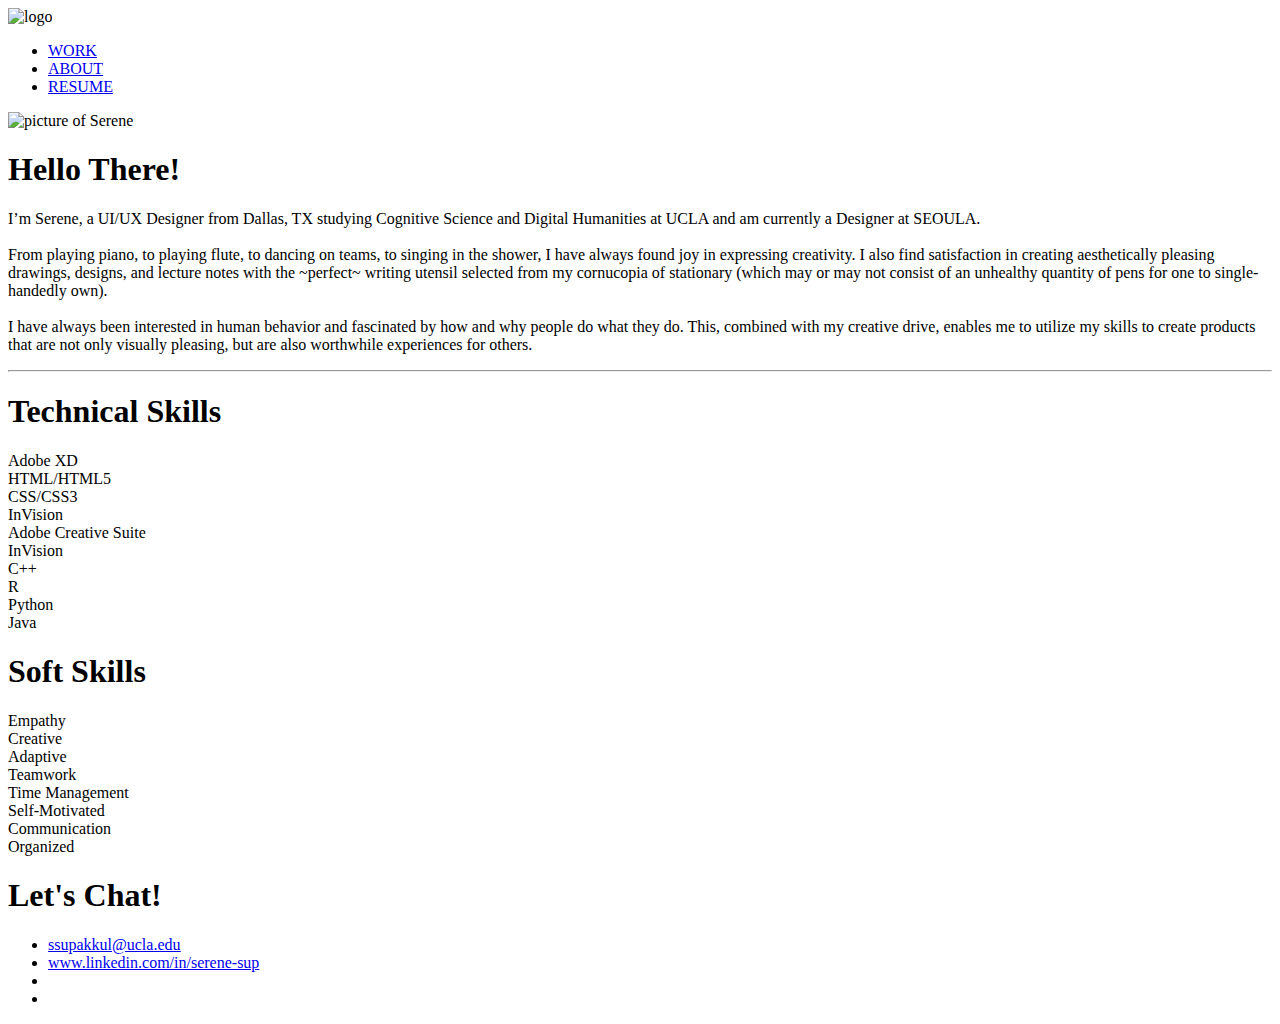
==== about.html @ 07c2773f "about script change" ====
<!DOCTYPE html>
<html>

<head>
    <title>Serene Designs</title>
    <link rel= "stylesheet" type= "text/css" href= "about.css">
    <link rel="stylesheet" href="https://use.fontawesome.com/releases/v5.7.0/css/all.css" integrity="sha384-lZN37f5QGtY3VHgisS14W3ExzMWZxybE1SJSEsQp9S+oqd12jhcu+A56Ebc1zFSJ" crossorigin="anonymous">

</head>
    
<body>
    
    <header>
        
        <div class="row">
            <img src="images/logo.png" class="logo" alt="logo">
        <ul class= "main-nav">
            <li > <a href="index.html">WORK</a></li>
            <li class="this-page"> <a href="#">ABOUT</a></li>
            <li class="left-nav"> <a href="#">RESUME</a></li>
        
        </ul>
        </div>
    
    
    </header>
    
    <img src= images/profpic.jpg alt= "picture of Serene" class= "avi">
    <h1>
       Hello There!
      
    
    
    </h1>
    <p> I’m Serene,  a UI/UX Designer from Dallas, TX  studying Cognitive Science and Digital Humanities at UCLA and am currently a Designer at SEOULA.
    <br> <br>
    From playing piano, to playing flute, to dancing on teams, to singing in the shower, I have always found joy in expressing <span class= "in-text">creativity</span>. I also find satisfaction in creating aesthetically pleasing drawings, designs, and lecture notes with the ~perfect~ writing utensil selected from my cornucopia of stationary (which may or may not consist of an unhealthy quantity of pens for one to single-handedly own). 
    <br> <br>
    I have always been interested in <span class= "in-text">human behavior</span> and fascinated by how and why people do what they do. This, combined with my <span class= "in-text">creative drive</span>, enables me to utilize my skills to create products that are not only <span class= "in-text">visually pleasing</span>, but are also <span class= "in-text">worthwhile experiences</span> for others.
        
    </p>
    
    <hr>
    <div class="row">
    <h1 class= "tech-skills">Technical Skills</h1>
    <p class="tech-list">
        Adobe XD <br>HTML/HTML5 <br>CSS/CSS3 <br>InVision<br>Adobe Creative Suite <br>InVision<br>C++<br>R<br>Python<br>Java

    </p>
    
    <h1 class="soft-skills">Soft Skills</h1>
        <p class="soft-list">
        Empathy<br> Creative<br> Adaptive<br> Teamwork<br> Time Management<br> Self-Motivated<br> Communication<br> Organized

        </p>
        
        
        <div class="lets-chat">
            <h1 class="chat">Let's Chat!</h1>
        <ul class="contact-links">
        <li> <a href="mailto:ssupakkul@ucla.edu" ><i class="fas fa-envelope"></i><u>ssupakkul@ucla.edu</u></a> </li>
        <li> <a href="www.linkedin.com/in/serene-sup"><i class="fab fa-linkedin"></i>www.linkedin.com/in/serene-sup</a></li>
        <li> <a href="#"> </a></li>
        <li> <a href="#"></a></li>
   
            </ul>
            </div>
    
    </div>
    
</body>
    
    
    
    
</html>

<script>
    if screen.width(>1920){document.write("<style> body{zoom:75%;}</style>")}
</script>
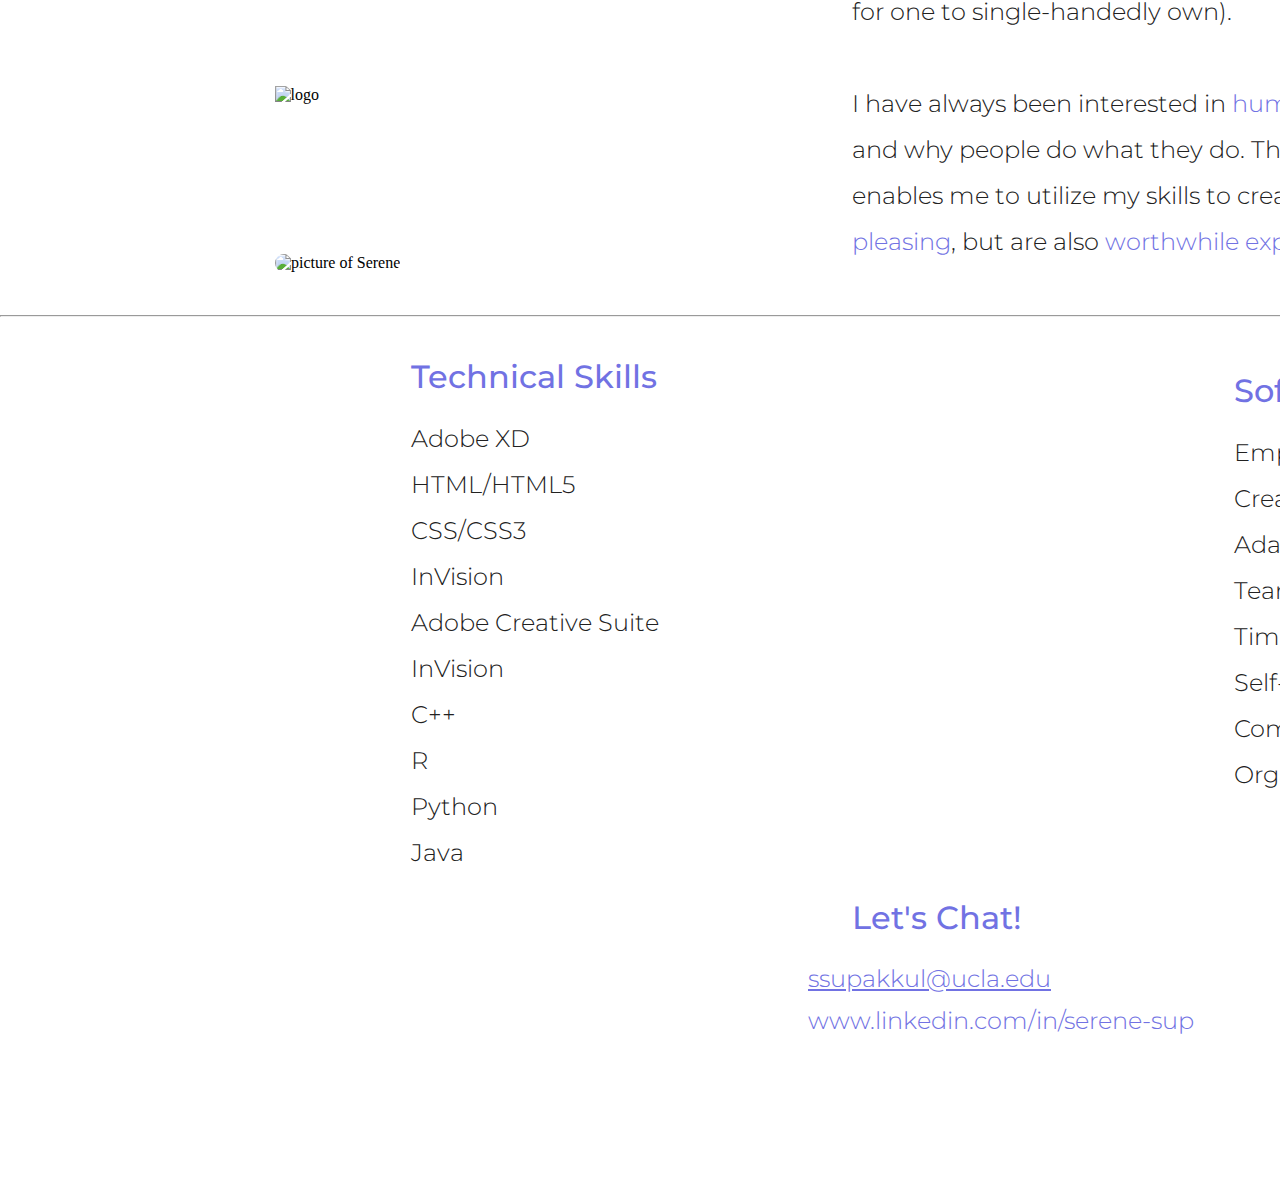
==== commit 36f73c6c: "s-h2" ====
--- a/about.html
+++ b/about.html
@@ -1,10 +1,14 @@
 <!DOCTYPE html>
+<script>
+    if screen.width(>1920){document.write("<style> body{zoom:75%;}</style>")}
+</script>
 <html>
 
 <head>
     <title>Serene Designs</title>
     <link rel= "stylesheet" type= "text/css" href= "about.css">
     <link rel="stylesheet" href="https://use.fontawesome.com/releases/v5.7.0/css/all.css" integrity="sha384-lZN37f5QGtY3VHgisS14W3ExzMWZxybE1SJSEsQp9S+oqd12jhcu+A56Ebc1zFSJ" crossorigin="anonymous">
+    <link href="https://fonts.googleapis.com/css?family=Montserrat:100,300,500,600,700,800&display=swap" rel="stylesheet">
 
 </head>
     
@@ -17,7 +21,7 @@
         <ul class= "main-nav">
             <li > <a href="index.html">WORK</a></li>
             <li class="this-page"> <a href="#">ABOUT</a></li>
-            <li class="left-nav"> <a href="#">RESUME</a></li>
+            <li class="left-nav"> <a href="serene-sup-resume.pdf" target="_blank">RESUME</a></li>
         
         </ul>
         </div>
@@ -41,6 +45,9 @@
     </p>
     
     <hr>
+   
+    
+    
     <div class="row">
     <h1 class= "tech-skills">Technical Skills</h1>
     <p class="tech-list">
@@ -59,7 +66,7 @@
             <h1 class="chat">Let's Chat!</h1>
         <ul class="contact-links">
         <li> <a href="mailto:ssupakkul@ucla.edu" ><i class="fas fa-envelope"></i><u>ssupakkul@ucla.edu</u></a> </li>
-        <li> <a href="www.linkedin.com/in/serene-sup"><i class="fab fa-linkedin"></i>www.linkedin.com/in/serene-sup</a></li>
+        <li> <a href="https://www.linkedin.com/in/serene-sup" target="_blank"><i class="fab fa-linkedin"></i>www.linkedin.com/in/serene-sup</a></li>
         <li> <a href="#"> </a></li>
         <li> <a href="#"></a></li>
    
--- a/about.css
+++ b/about.css
@@ -0,0 +1,196 @@
+* {
+    margin: 0;
+    padding: 0;
+    box-sizing: border-box;
+   
+}
+ 
+body{
+    width: 1920px;
+}
+.row ul{
+    display: inline;
+}
+.row{
+    margin-bottom: 140px;
+}
+.logo{
+    display:inline;
+    width: 90px;
+    height: auto;
+    margin-left: 14.3%;
+    margin-top:4.5%;
+}
+
+.avi{
+    width: 480px;
+    height: auto;
+    border-radius: 50px;
+    padding: 0px;
+    margin-left: 275px;
+}
+
+h1{
+    margin-left: 852px;
+    margin-top: -710px;
+    font-family: 'Montserrat';
+    font-size: 24pt;
+    color: #7172E3;
+    font-weight:700;
+    
+}
+
+p{
+    margin-left: 852px;
+    color: #212121;
+    font-family: 'Montserrat';
+    font-size: 18pt;
+    width: 900px;
+    line-height: 46px;
+    margin-top: 20px;
+    font-weight: 300;
+}
+
+.in-text{
+    color: #7172E3;
+    font-family: 'Montserrat';
+    
+    
+}
+
+hr{
+    margin-top: 50px;
+}
+.tech-skills{
+    margin-top: 40px;
+    margin-left: 410.75px;
+    font-family: 'Montserrat';
+    font-weight:500;
+}
+
+.tech-list{
+    margin-left: 410.75px;
+}
+
+.soft-skills{
+    
+    margin-left: 1234.25px;
+    font-family: 'Montserrat';
+    padding: none;
+    margin-top: -505px;
+    font-weight:500;
+}
+
+.soft-list{
+    margin-left: 1234.25px;
+}
+
+.chat{
+    margin-top: 100px;
+    font-family: "Montserrat";
+    margin-bottom: 20px;
+    font-weight:500;
+}
+
+.contact-links{
+    font-family:'Montserrat';
+    font-size: 18pt;
+    position:relative;
+    font-weight:300;
+    
+    list-style: none;
+    margin-top: 40px;
+    margin-bottom: 250px;
+}
+
+.contact-links i{
+    font-size: 22pt;
+    margin-right: 40px;
+    margin-left: 40%;
+}
+
+.contact-links li{
+    text-decoration: none;
+    line-height: 40px;
+    
+    
+}
+
+
+
+.contact-links li a:link,
+.contact-links li a:visited{
+    color:#7172E3;
+    text-decoration: none;
+}
+
+.contact-links li a:hover,
+.contact-links li a:active{
+    color:#27274b;
+    text-decoration: none;
+}
+
+
+.skills li{
+    display: inline-block;
+}
+.row-skills li{
+    display: inline-block;
+}
+
+/*----HEADER----*/
+
+
+.main-nav{
+    text-align: left;
+    margin-right: 0px;
+    margin-left: 50%;
+    margin-top: 75px;
+    margin-bottom: 100px;
+}
+
+
+.main-nav li{
+    font-family: 'Montserrat';
+    display: inline-block;
+    font-size: 18px;
+    text-align: left;
+    margin-left: 20px;
+    font-weight:400;
+    
+}
+
+
+
+.main-nav a:link,
+.main-nav a:visited{
+    color: #212121;
+    text-decoration: none;
+    padding: 5px 8px;
+    border-bottom: 2px color transparent;
+    transition: border-bottom .02s;
+}
+
+
+.main-nav li a:hover,
+.main-nav li a:active{
+    
+    border-bottom: 4px solid #7172E3;
+    color: #7172E3;
+    font-weight: 500;
+   
+}
+
+
+.this-page{
+    
+    border-bottom: 4px solid #7172E3;
+    border-radius: 0px;
+    color: #7172E3;
+    padding-bottom: 5px;
+}
+
+.this-page a:link,
+.this-page a:visited{
+    color:#7172E3;
+}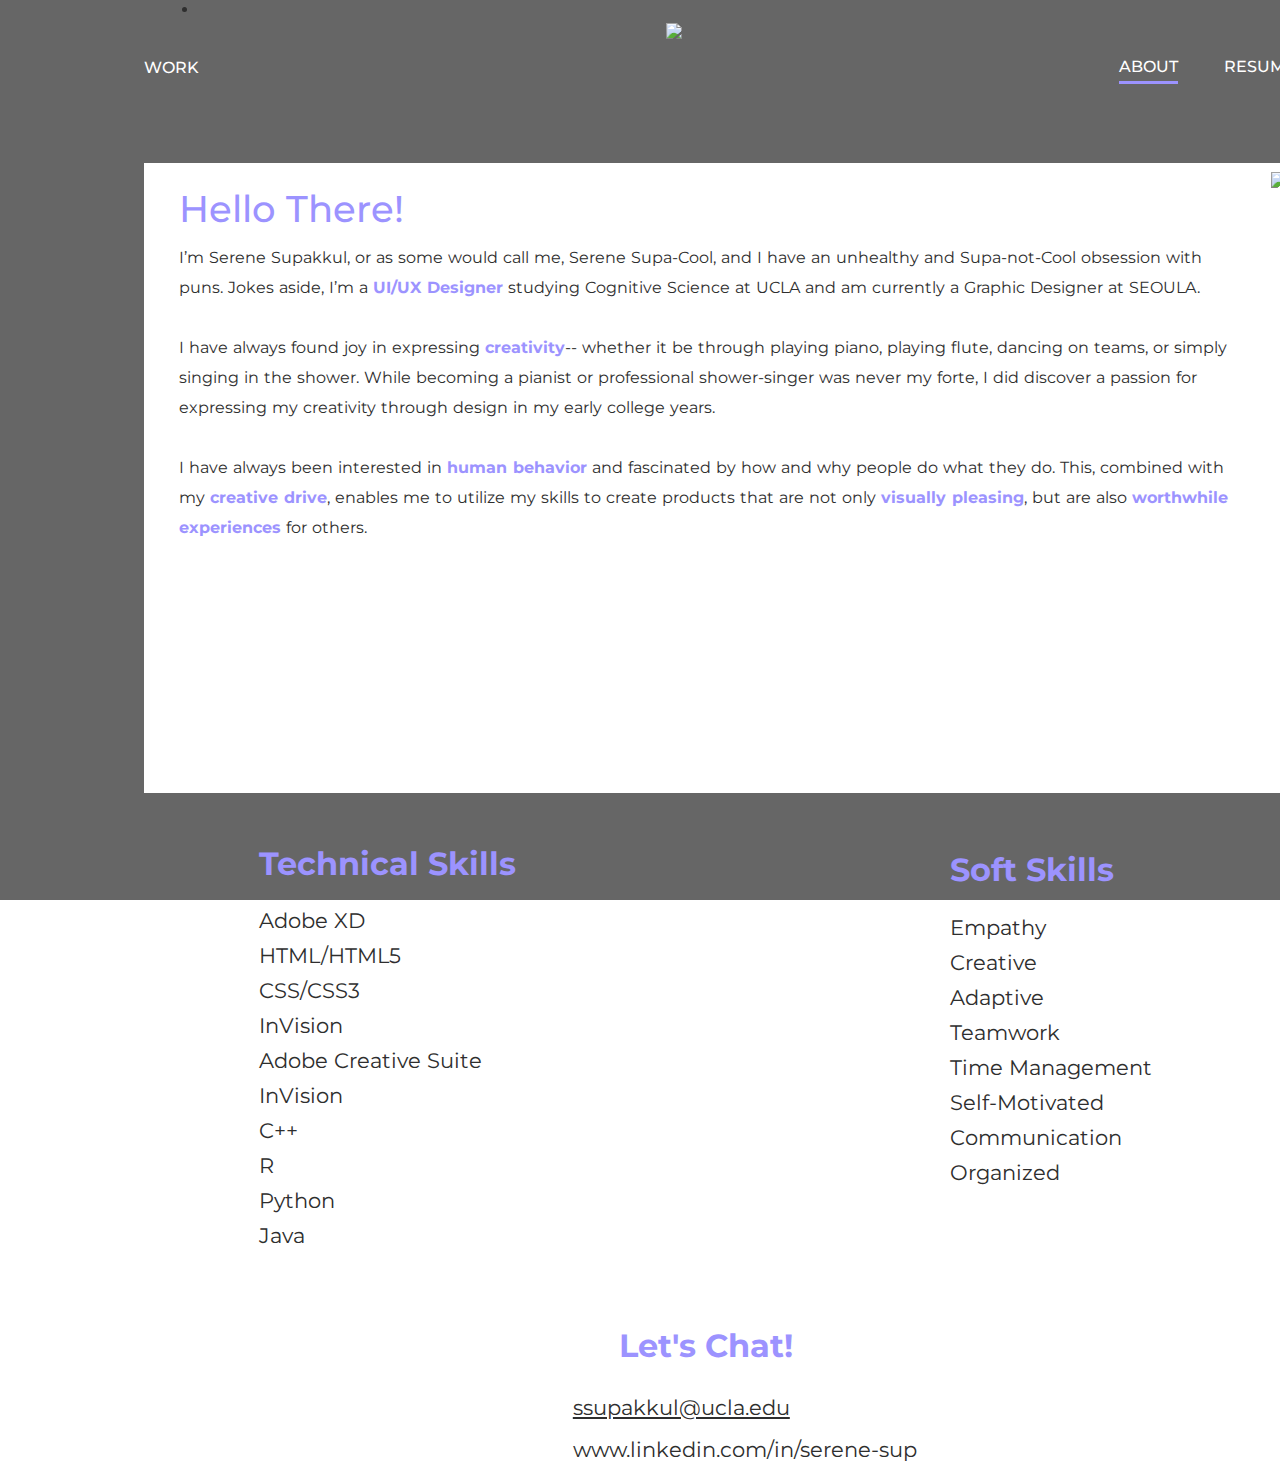
==== commit b0f49992: "h2" ====
--- a/about.html
+++ b/about.html
@@ -1,87 +1,88 @@
 <!DOCTYPE html>
-<script>
-    if screen.width(>1920){document.write("<style> body{zoom:75%;}</style>")}
-</script>
 <html>
+    
+<head>
+    <title>Supakkul Designs</title>
+    <link rel= "stylesheet" type="text/css" href="style.css">
+    <link href="https://fonts.googleapis.com/css?family=Montserrat:300,400,500,700&display=swap" rel="stylesheet">
+    <link rel="stylesheet" href="https://use.fontawesome.com/releases/v5.7.0/css/all.css" integrity="sha384-lZN37f5QGtY3VHgisS14W3ExzMWZxybE1SJSEsQp9S+oqd12jhcu+A56Ebc1zFSJ" crossorigin="anonymous">
+    <meta name="viewport" content= "width=device-width, initial-scale=1.0"> 
+</head>
 
-<head>
-    <title>Serene Designs</title>
-    <link rel= "stylesheet" type= "text/css" href= "about.css">
-    <link rel="stylesheet" href="https://use.fontawesome.com/releases/v5.7.0/css/all.css" integrity="sha384-lZN37f5QGtY3VHgisS14W3ExzMWZxybE1SJSEsQp9S+oqd12jhcu+A56Ebc1zFSJ" crossorigin="anonymous">
-    <link href="https://fonts.googleapis.com/css?family=Montserrat:100,300,500,600,700,800&display=swap" rel="stylesheet">
-
-</head>
-    
-<body>
-    
-    <header>
+    <body>
+       <div class="overlay">
+        <header>
+            <nav>
+                <div class="row">
+                <ul class="main-nav-left">
+                    <li > <a href="index.html">WORK</a></li>
+                
+                </ul> 
+                    <li><a href="index.html"><img src="icons/SVG/Asset%201.svg" class="logo-nav">
+                </a></li>
+                    <ul class="main-nav-right">
+                    <li> <a href="serene-supakkul-resume.pdf"target="_blank">RESUME</a></li>
+                    <li class="this-page"> <a href="#">ABOUT</a></li>
+                    
+                
+                </ul>
+                </div>
         
-        <div class="row">
-            <img src="images/logo.png" class="logo" alt="logo">
-        <ul class= "main-nav">
-            <li > <a href="index.html">WORK</a></li>
-            <li class="this-page"> <a href="#">ABOUT</a></li>
-            <li class="left-nav"> <a href="serene-sup-resume.pdf" target="_blank">RESUME</a></li>
+            </nav>
         
-        </ul>
+        </header>
+           
+           <meta name="viewport" content= "width=device-width, initial-scale=1.0, shrink-to-fit=no"> 
+        <div class="about">
+            <h1 class="about">Hello There!</h1>
+            
+            <img src="images/profpic.jpg" class="avi">
+            
+            <h2 class="about">I’m Serene Supakkul, or as some would call me, Serene Supa-Cool, and I have an unhealthy and Supa-not-Cool obsession with puns. Jokes aside, I’m a <span class="in-text"> UI/UX Designer</span> studying Cognitive Science at UCLA and am currently a Graphic Designer at SEOULA. 
+                <br><br>I have always found joy in expressing <span class="in-text">creativity</span>-- whether it be through playing piano, playing flute, dancing on teams, or simply singing in the shower. While becoming a pianist or professional shower-singer was never my forte, I did discover a passion for expressing my creativity through design in my early college years. 
+                <br><br>I have always been interested in <span class="in-text">human behavior</span> and fascinated by how and why people do what they do. This, combined with my <span class="in-text">creative drive</span>, enables me to utilize my skills to create products that are not only <span class="in-text">visually pleasing</span>, but are also <span class="in-text">worthwhile experiences</span> for others.</p>
+            
+                
+              
+        
         </div>
-    
-    
-    </header>
-    
-    <img src= images/profpic.jpg alt= "picture of Serene" class= "avi">
-    <h1>
-       Hello There!
-      
-    
-    
-    </h1>
-    <p> I’m Serene,  a UI/UX Designer from Dallas, TX  studying Cognitive Science and Digital Humanities at UCLA and am currently a Designer at SEOULA.
-    <br> <br>
-    From playing piano, to playing flute, to dancing on teams, to singing in the shower, I have always found joy in expressing <span class= "in-text">creativity</span>. I also find satisfaction in creating aesthetically pleasing drawings, designs, and lecture notes with the ~perfect~ writing utensil selected from my cornucopia of stationary (which may or may not consist of an unhealthy quantity of pens for one to single-handedly own). 
-    <br> <br>
-    I have always been interested in <span class= "in-text">human behavior</span> and fascinated by how and why people do what they do. This, combined with my <span class= "in-text">creative drive</span>, enables me to utilize my skills to create products that are not only <span class= "in-text">visually pleasing</span>, but are also <span class= "in-text">worthwhile experiences</span> for others.
-        
-    </p>
-    
-    <hr>
-   
-    
-    
-    <div class="row">
-    <h1 class= "tech-skills">Technical Skills</h1>
-    <p class="tech-list">
+           <div class= "arrow-about"><i class="fas fa-chevron-down"></i></div>
+            
+          
+        <div class="tech-skills">    
+        <h1 class= "tech-skills">Technical Skills</h1>
+    <p class="tech-skills">
         Adobe XD <br>HTML/HTML5 <br>CSS/CSS3 <br>InVision<br>Adobe Creative Suite <br>InVision<br>C++<br>R<br>Python<br>Java
 
     </p>
-    
-    <h1 class="soft-skills">Soft Skills</h1>
-        <p class="soft-list">
+            </div>
+           
+           <div class="soft-skills">
+            <h1 class="soft-skills">Soft Skills</h1>
+        <p class="soft-skills">
         Empathy<br> Creative<br> Adaptive<br> Teamwork<br> Time Management<br> Self-Motivated<br> Communication<br> Organized
 
         </p>
-        
-        
-        <div class="lets-chat">
-            <h1 class="chat">Let's Chat!</h1>
+           </div>
+           
+           <div class="contact">
+               <h1 class="chat">Let's Chat!</h1>
         <ul class="contact-links">
-        <li> <a href="mailto:ssupakkul@ucla.edu" ><i class="fas fa-envelope"></i><u>ssupakkul@ucla.edu</u></a> </li>
-        <li> <a href="https://www.linkedin.com/in/serene-sup" target="_blank"><i class="fab fa-linkedin"></i>www.linkedin.com/in/serene-sup</a></li>
+        <li> <a href="mailto:ssupakkul@ucla.edu" ><i class="fas fa-envelope" style="color: #9C93FF;"></i><u>ssupakkul@ucla.edu</u></a> </li>
+        <li> <a href="https://www.linkedin.com/in/serene-sup" target="_blank"><i class="fab fa-linkedin" style="color: #9C93FF;"></i>www.linkedin.com/in/serene-sup</a></li>
         <li> <a href="#"> </a></li>
         <li> <a href="#"></a></li>
    
             </ul>
-            </div>
+           
+           </div>
+        </div>
+        
+       
+        
     
-    </div>
-    
-</body>
-    
-    
-    
-    
-</html>
+    </body>
 
-<script>
-    if screen.width(>1920){document.write("<style> body{zoom:75%;}</style>")}
-</script>+
+
+</html>--- a/style.css
+++ b/style.css
@@ -0,0 +1,742 @@
+* {
+    margin: 0;
+    padding: 0;
+    box-sizing: border-box;
+    -moz-osx-font-smoothing: grayscale;
+    -webkit-font-smoothing: antialiased;
+    
+
+}
+
+body{
+    background-color: #FFF;
+    width: 100%;
+    height: 100%;
+    font-family: "Montserrat";
+    color:#2e2e2e;
+    font-size: 12pt;
+}
+
+
+/*------------------DAILY UI PAGE-----------------*/
+div.overlay-dui{
+    width: 100%;
+    height:100%;
+    background-image: linear-gradient(rgba(0, 0, 0, 0.7), rgba(0, 0, 0, 0.7)), url("images/dui-2.png");
+    background-size: cover;
+    background-position: center;
+    object-fit: cover;
+    position: absolute;
+    z-index: -5;
+    margin-top: 0;
+    border: none;
+    min-width: 1440px;
+    min-height: 789px;
+    
+}
+
+h1.dui{
+    color: #FFF;
+    font-family: "Montserrat";
+    font-size: 64pt;
+    margin-left: 22%;
+    margin-top: 17%;
+}
+p.dui{
+    color:#FFF;
+    font-weight: 400;
+    font-size: 17pt;
+    width: 60%;
+    text-align: center;
+    margin-left: 19%;
+    margin-right: 20%;
+    line-height: 35px;
+    margin-top: 30px;
+    word-spacing: 2px;
+}
+.DUI-work1{
+   margin-left: 13.8%;
+    margin-right: auto;
+    margin-top: 10%;
+    
+}
+.DUI-work2{
+    margin-left: 14%;
+    margin-right: auto;
+    
+}
+.DUI-work1 li{
+    
+    display: inline-block;
+    margin: 10px;
+    text-align: center;
+    
+}
+.DUI-work2 li{
+    display: inline-block;
+    margin: 30px;
+    
+    text-align: center;
+    
+}
+.d-img  {
+ 
+    width: 500px;
+    height: 500px;
+    display: block;
+    object-fit: cover;
+    
+}
+.container-dui {
+  position: relative;
+  width: 500px;
+    
+
+}
+.overlay-d {
+  position: absolute;
+  top: 0;
+  bottom: 0;
+  left: 0;
+  right: 0;
+  height: 100%;
+  width: 100%;
+  opacity: 0;
+  transition: .5s ease;
+  background-color: #9C93FF;
+  overflow: hidden;
+    
+}
+.container-dui .overlay-d.show{
+    height:100%;
+}
+
+.container-dui:hover .overlay-d {
+  opacity: .95;
+}
+
+
+.text-dui {
+  color: white;
+    font-family:'Montserrat';
+    font-weight: 500;
+  font-size: 32px;
+  position: absolute;
+  top: 50%;
+  left: 50%;
+  -webkit-transform: translate(-50%, -50%);
+  -ms-transform: translate(-50%, -50%);
+  transform: translate(-50%, -50%);
+  text-align: center;
+ 
+    -moz-osx-font-smoothing: grayscale;
+    -webkit-font-smoothing: antialiased;
+}
+
+
+
+/*------------------GRAPHICS PAGE-----------------*/
+
+div.overlay-graphics{
+    width: 100%;
+    height:100%;
+    background-image: linear-gradient(rgba(0, 0, 0, 0.7), rgba(0, 0, 0, 0.7)), url("images/graphicsdisplayArtboard 9graphicspage.png");
+    background-size: cover;
+    background-position: center;
+    object-fit: cover;
+    position: absolute;
+    z-index: -5;
+    margin-top: 0;
+    border: none;
+    min-width: 1440px;
+    min-height: 789px;
+    
+    
+}
+
+h1.graph{
+    color: #FFF;
+    font-family: "Montserrat";
+    font-size: 64pt;
+    margin-left: 36%;
+    margin-top: 17%;
+}
+p.graph{
+    color:#FFF;
+    font-weight: 400;
+    font-size: 17pt;
+    width: 60%;
+    text-align: center;
+    margin-left: 19%;
+    margin-right: 20%;
+    line-height: 35px;
+    margin-top: 30px;
+    word-spacing: 2px;
+}
+.arrow-graph{
+    color: #FFF;
+    font-size: 70px;
+    opacity: .35;
+    margin-top: 18%;
+    margin-left:47.5%;
+    margin-right: 48%;
+}
+.graph-desk{
+    width: 60%;
+    margin-top:15%;
+    margin-left: 20%;
+    margin-bottom: 200px;
+}
+
+/*------------------BRO PORT-----------------*/
+div.overlay-b{
+    width: 100%;
+    height:100%;
+    background-image: linear-gradient(rgba(0, 0, 0, 0.9), rgba(0, 0, 0, 0.9)), url("images/watch gear.jpg");
+    background-size: cover;
+    background-position: center;
+    object-fit: cover;
+    position: absolute;
+    z-index: -5;
+    margin-top: 0;
+    border: none;
+    min-width: 1440px;
+    min-height: 789px;
+}
+h1.seoula{
+    color: #FFF;
+    font-family: "Montserrat";
+    font-weight: 500;
+    float:left;
+    margin-top: 6%;
+    word-spacing: 2px;
+    font-size: 32pt;
+    margin-left: 19.5%;
+}
+
+h2.seoula-top{
+    color: #FFF;
+    font-size: 16pt;
+    float: left;
+    text-align: center;
+    font-weight: 300;
+    width: 70%;
+    margin-left: 15%;
+    margin-top: 1%;
+}
+img.bro-display{
+    width: 40%;
+    float: left;
+    margin-left: 30%;
+    margin-top: 3%;
+}
+
+.bro-proj img{
+    height: 500px;
+    margin-top: 2%;
+    margin-bottom: 2%;
+}
+.bro-about-lo{
+    height: 320px;
+    margin-top: 2%;
+}
+.desc-img{
+    height: 500px;
+    margin-top: 2%;
+    margin-right: 50px;
+}
+
+/*------------------SEOULA-----------------*/
+
+div.overlay-s{
+    width: 100%;
+    height:100%;
+    background-image: linear-gradient(rgba(0, 0, 0, 0.7), rgba(0, 0, 0, 0.7)), url("images/group-laughing.jpeg");
+    background-size: cover;
+    background-position: center;
+    object-fit: cover;
+    position: absolute;
+    z-index: -5;
+    margin-top: 0;
+    border: none;
+    min-width: 1440px;
+    min-height: 789px;
+}
+
+h1.seoula{
+    color: #FFF;
+    font-family: "Montserrat";
+    font-weight: 500;
+    float:left;
+    margin-top: 6%;
+    word-spacing: 2px;
+    font-size: 32pt;
+    margin-left: 19.5%;
+}
+
+h2.seoula-top{
+    color: #FFF;
+    font-size: 16pt;
+    float: left;
+    text-align: center;
+    font-weight: 300;
+    width: 70%;
+    margin-left: 15%;
+    margin-top: 1%;
+}
+img.seoula-display{
+    width: 40%;
+    float: left;
+    margin-left: 30%;
+    margin-top: 3%;
+}
+h2.s-h2{
+    color:inherit;
+    font-weight: 700;
+    margin-top: 10%;
+    margin-bottom: 2%;
+    margin-left: 21%;
+    
+    
+}
+h2.seoula{
+    color:inherit;
+    font-weight: 700;
+    margin-top: 5%;
+    margin-bottom: 2%;
+    margin-left: 21%;
+    
+    
+}
+p.s-para{
+    width: 60%;
+    margin-left: 21%;
+    margin-right: 20%;
+    font-size: 12pt;
+    line-height: 25px;
+    word-spacing: 1px;
+    
+}
+h3.seoula{
+    color:#9C93FF;
+    font-weight: 700;
+    font-size: 12pt;
+    float: left;
+    margin-left: 21%;
+    margin-bottom: 1%;
+    width: 79%;
+    margin-top: 2%;
+    
+    
+}
+.seoula-flow{
+    width: 50%;
+    margin-top: 2%;
+    margin-left: 21%;
+}
+.img-title{
+    margin-left: 21%;
+    font-size: 12pt;
+    margin-top: 3%;
+}
+.aud img{
+    margin-left: 21%;
+    margin-top: 2%;
+    width: 35%;
+}
+.seoula-m{
+    height: 250px;
+    margin-top:2%;
+    margin-right: 8px;
+    margin-bottom: 2%;
+    
+}
+.abt1{
+    width: 40%;
+    margin-left:21%;
+    margin-top: 2%;
+    margin-bottom: 2%;
+}
+.contact-vs img{
+    margin-left: 21%;
+    width: 30%;
+    margin-top: 2%;
+}
+
+/*------------------ABOUT-----------------*/
+
+.logo-nav{
+   
+     width: 9%;
+    height:auto;
+    margin-top: 2%;
+    margin-left: 40.5%;
+    display: inline-block;
+    float:left;
+}
+
+div.about{
+    background-color: #FFF;
+    width: 80%;
+    min-width: 1152px;
+    height: 70%;
+    min-height: 552px;
+    margin-left: 10%;
+    margin-right: 10%;
+    margin-top: 10%;
+    
+}
+h1.about{
+    display: inline-block;
+    font-family: "Montserrat";
+    font-weight: 500;
+    color: #9C93FF;
+    margin-top: 2%;
+    margin-left: 3%;
+    font-size: 28pt;
+}
+h2.about{
+    margin-left: 3%;
+    font-weight: 400;
+    margin-top: 1%;
+    line-height: 30px;
+    font-size: 12pt;
+    word-spacing: 1px;
+    overflow: scroll;
+}
+
+h2.about .in-text{
+    font-weight: 700;
+    color:#9C93FF;
+}
+
+div.tech-skills{
+    margin-left: 18%;
+    float: left;
+}
+h1.tech-skills{
+    font-weight: 700;
+    color:#9C93FF;
+    margin-top: 20%;
+}
+p.tech-skills{
+    margin-top: 20px;
+    font-size: 14pt;
+    line-height: 35px;
+    font-size: 16pt;
+    font-weight:400;
+    
+}
+div.soft-skills{
+    float: right;
+    text-align: left;
+    margin-right: 20%;
+    
+}
+h1.soft-skills{
+    color:#9C93FF;
+    margin-top: 28.4%;
+}
+p.soft-skills{
+    font-size: 14pt;
+    margin-top: 21px;
+    line-height: 35px;
+    font-size: 16pt;
+    font-weight:400;
+}
+
+.arrow-about{
+     color: #FFF;
+    font-size: 70px;
+    opacity: .35;
+    margin-top: 0px;
+    margin-left:48%;
+    margin-right: 48%;
+}
+
+.chat{
+    margin-top: 37%;
+    font-family: "Montserrat";
+    margin-bottom: 0px;
+    font-weight:700;
+    color:#9C93FF;
+    margin-left: 43%;
+}
+
+.contact-links{
+    font-family:'Montserrat';
+    font-size: 16pt;
+    font-weight:400;
+    position:relative;
+    list-style: none;
+    margin-top: 20px;
+    margin-bottom: 250px;
+}
+
+.contact-links i{
+    font-size: 22pt;
+    margin-right: 40px;
+    margin-left: 40%;
+}
+
+.contact-links li{
+    text-decoration: none;
+    line-height: 40px;
+    text-align: left;
+    margin-left: -5%;
+    
+    
+}
+.contact-links li a:link,
+.contact-links li a:visited{
+    color:#2e2e2e;
+    text-decoration: none;
+}
+
+.contact-links li a:hover,
+.contact-links li a:active{
+    color:#9C93FF;
+    text-decoration: none;
+}
+.avi{
+    height: 97%;
+    float: right;
+    display: inline-block;
+    margin-right: .75%;
+    margin-left: 3%;
+    margin-top: .75%;
+}
+/*------------------LANDING-----------------*/
+
+h1.land{
+    color: #FFF;
+    margin-top: 60px;
+    font-weight: 300;
+    font-size: 64pt;
+    letter-spacing: 2px;
+    word-spacing: 15px;
+    margin-left: 20%;
+    
+    width: 80%;
+    display: inline-block;
+    margin-top: 45px;
+}
+
+.in-text{
+    font-weight: 500;
+}
+
+.logo{
+    width: 180px;
+    height:auto;
+    margin-top: 10%;
+    margin-left: 30%;
+}
+h2.land{
+    color:#9C93FF;
+    font-weight: 700;
+    letter-spacing: 1px;
+    word-spacing: 1px;
+    margin-left: 35%;
+    margin-top: 30px;
+}
+span.line{
+    color: #FFF;
+    font-weight: 400;
+    margin-left: 20px;
+    margin-right: 20px;
+}
+p.land{
+    color:#FFF;
+    font-weight: 400;
+    font-size: 17pt;
+    width: 60%;
+    text-align: center;
+    margin-left: 20%;
+    margin-right: 20%;
+    line-height: 35px;
+    margin-top: 30px;
+    word-spacing: 2px;
+}
+
+p span.in-text{
+    font-weight: 700; 
+}
+
+.arrow{
+    color: #FFF;
+    font-size: 70px;
+    opacity: .35;
+    margin-top: 80px;
+    margin-left:48%;
+    margin-right: 48%;
+}
+
+
+/*------------------ PROJECTS -----------------*/
+
+.container-work{
+    overflow: hidden;
+    position: relative;
+    width: 100%;
+}
+.work1{
+    margin-left: 13.8%;
+    margin-right: auto;
+    margin-top: 10%;
+}
+.work2{
+    margin-left: 13.8%;
+    margin-right: auto;
+    margin-top: 10px;
+    margin-bottom: 200px;
+}
+
+.work1 li{
+    display: inline-block;
+    margin: 10px;
+    text-align: center;
+}
+
+.work2 li{
+    display: inline-block;
+    margin: 10px;
+    text-align: center;
+}
+
+.w-img{
+    width: 500px;
+    height: 500px;
+    display: block;
+    object-fit: cover;
+}
+
+.container-work:hover .overlay-w {
+  opacity: .95;
+}
+.overlay-w {
+  position: absolute;
+  top: 0;
+  bottom: 0;
+  left: 0;
+  right: 0;
+  height: 100%;
+  width: 100%;
+  opacity: 0;
+  transition: .5s ease;
+  background-color: #9C93FF;
+
+   
+}
+
+.text-work {
+  color: #FFF;
+    font-family: "Montserrat";
+  font-size: 32px;
+  position: absolute;
+    font-weight:500;
+  top: 50%;
+  left: 50%;
+  -webkit-transform: translate(-50%, -50%);
+  -ms-transform: translate(-50%, -50%);
+  transform: translate(-50%, -50%);
+  text-align: center;
+ 
+}
+
+
+
+
+
+
+/*------------------HEADER-----------------*/
+
+
+div.overlay{
+    width: 100%;
+    height:100%;
+    background-image: linear-gradient(rgba(0, 0, 0, 0.6), rgba(0, 0, 0, 0.6)), url("images/display2Artboard 7.png");
+    background-size: cover;
+    background-position: center;
+    object-fit: cover;
+    position: absolute;
+    z-index: -5;
+    margin-top: 0;
+    border: none;
+    min-width: 1440px;
+    min-height: 789px;
+}
+
+.nav{
+    display: inline-block;
+    
+}
+
+.row{
+    margin-left: 10%;
+    margin-right: 10%;
+}
+.main-nav-left li,
+.main-nav-right li,
+.main-nav-right-home li {
+    display: inline-block;
+}
+
+.main-nav-left li{
+    float: left;
+    margin-top: 5%;
+    
+}
+
+.main-nav-right li{
+    float: right;
+    margin-left: 4%;
+    margin-top: 3.3%;
+}
+.main-nav-right-home li{
+    float: right;
+    margin-left: 4%;
+    margin-top: 5%;
+}
+.main-nav-left a:link,
+.main-nav-left a:visited{
+    color: #FFF;
+    text-decoration: none;
+    font-weight: 500;
+    font-size: 12pt;
+}
+.main-nav-right a:link,
+.main-nav-right a:visited{
+    color: #FFF;
+    text-decoration: none;
+    font-weight: 500;
+    font-size: 12pt;
+    padding: 5px 0px;
+}
+.main-nav-right-home a:link,
+.main-nav-right-home a:visited{
+    color: #FFF;
+    text-decoration: none;
+    font-weight: 500;
+    font-size: 12pt;
+    padding: 5px 0px;
+}
+.main-nav-left a:hover,
+.main-nav-right a:hover,
+.main-nav-right-home a:hover,
+.main-nav-left a:active,
+.main-nav-right a:active,
+.main-nav-right-home a:active{
+    
+    border-bottom: 3px solid #9C93FF;
+    border-radius: 0px;
+    padding: 5px 0px;
+    
+}
+.this-page{
+    padding: 0px 0px;
+    padding-bottom: 5px;
+    border-bottom: 3px solid #9C93FF;
+    border-radius: 0px;
+    color: #FFF;
+}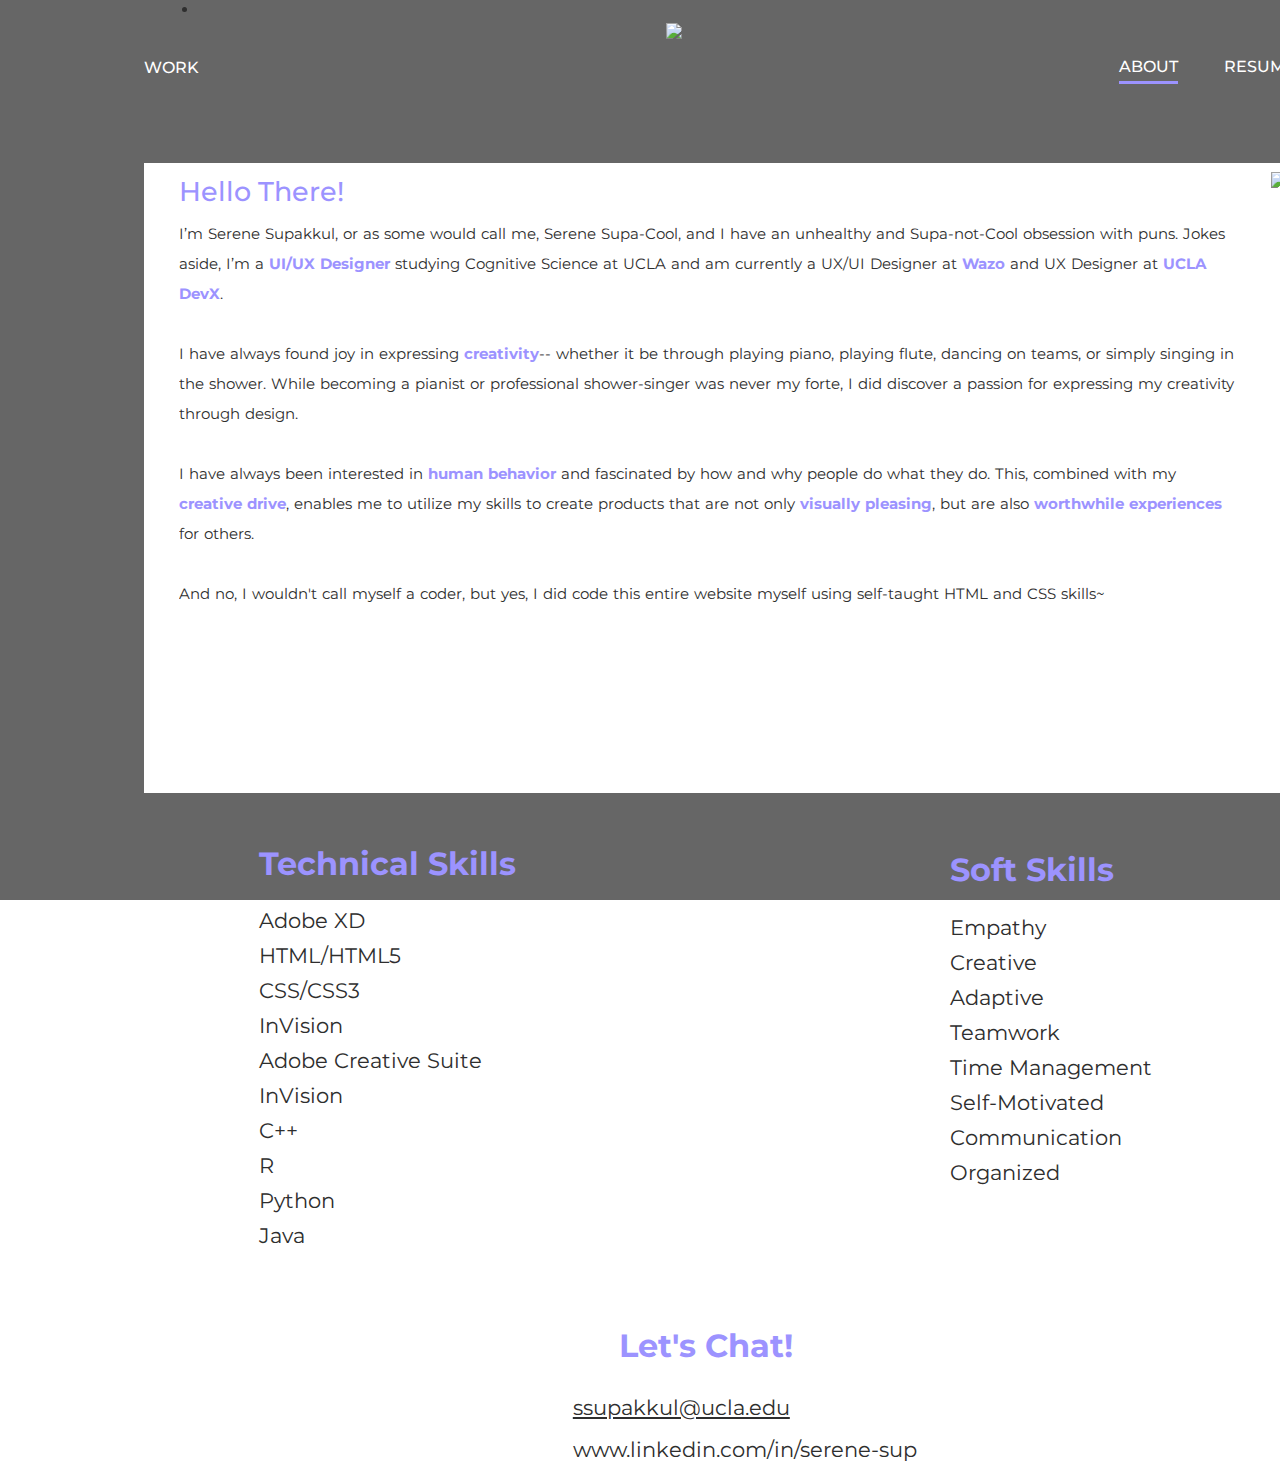
==== commit 61433cdf: "about update" ====
--- a/about.html
+++ b/about.html
@@ -38,9 +38,13 @@
             
             <img src="images/profpic.jpg" class="avi">
             
-            <h2 class="about">I’m Serene Supakkul, or as some would call me, Serene Supa-Cool, and I have an unhealthy and Supa-not-Cool obsession with puns. Jokes aside, I’m a <span class="in-text"> UI/UX Designer</span> studying Cognitive Science at UCLA and am currently a Graphic Designer at SEOULA. 
-                <br><br>I have always found joy in expressing <span class="in-text">creativity</span>-- whether it be through playing piano, playing flute, dancing on teams, or simply singing in the shower. While becoming a pianist or professional shower-singer was never my forte, I did discover a passion for expressing my creativity through design in my early college years. 
-                <br><br>I have always been interested in <span class="in-text">human behavior</span> and fascinated by how and why people do what they do. This, combined with my <span class="in-text">creative drive</span>, enables me to utilize my skills to create products that are not only <span class="in-text">visually pleasing</span>, but are also <span class="in-text">worthwhile experiences</span> for others.</p>
+            <h2 class="about">I’m Serene Supakkul, or as some would call me, Serene Supa-Cool, and I have an unhealthy and Supa-not-Cool obsession with puns. Jokes aside, I’m a <span class="in-text"> UI/UX Designer</span> studying Cognitive Science at UCLA and am currently a UX/UI Designer at <span class="in-text">Wazo</span> and UX Designer at <span class="in-text">UCLA DevX</span>. 
+                <br><br>I have always found joy in expressing <span class="in-text">creativity</span>-- whether it be through playing piano, playing flute, dancing on teams, or simply singing in the shower. While becoming a pianist or professional shower-singer was never my forte, I did discover a passion for expressing my creativity through design. 
+                <br><br>I have always been interested in <span class="in-text">human behavior</span> and fascinated by how and why people do what they do. This, combined with my <span class="in-text">creative drive</span>, enables me to utilize my skills to create products that are not only <span class="in-text">visually pleasing</span>, but are also <span class="in-text">worthwhile experiences</span> for others.
+                
+                <br><br>
+                And no, I wouldn't call myself a coder, but yes, I did code this entire website myself using self-taught HTML and CSS skills~ 
+                </p>
             
                 
               
--- a/style.css
+++ b/style.css
@@ -246,6 +246,50 @@
     margin-right: 50px;
 }
 
+/*------STUDYSMART CASE STUDY ---*/
+.overlay-dev{
+    width: 100%;
+    height:100%;
+    background-image: linear-gradient(rgba(0, 0, 0, 0.7), rgba(0, 0, 0, 0.7)), url("images/ss-port-cover.png");
+    background-size: cover;
+    background-position: center;
+    object-fit: cover;
+    position: absolute;
+    z-index: -5;
+    margin-top: 0;
+    border: none;
+    min-width: 1440px;
+    min-height: 789px;
+}
+h1.devx{
+    color: #FFF;
+    font-family: "Montserrat";
+    font-weight: 500;
+    float:left;
+    margin-top: 6%;
+    word-spacing: 2px;
+    font-size: 32pt;
+    margin-left: 27%;
+}
+img.devx-display{
+    width: 40%;
+    float: left;
+    margin-left: 30%;
+    margin-top: 3%;
+    object-position: 75%;
+    transform: scale(1);
+    overflow: auto;
+}
+.screen-devx{
+    margin-left: 21%;
+    width: 20%;
+    margin-top: 2%;
+    margin-bottom: 2%;
+}
+.search-devx{
+    width: 30%;
+    margin-left: 21%;
+}
 /*------------------SEOULA-----------------*/
 
 div.overlay-s{
@@ -391,16 +435,16 @@
     font-family: "Montserrat";
     font-weight: 500;
     color: #9C93FF;
-    margin-top: 2%;
+    margin-top: 1%;
     margin-left: 3%;
-    font-size: 28pt;
+    font-size: 20pt;
 }
 h2.about{
     margin-left: 3%;
     font-weight: 400;
     margin-top: 1%;
     line-height: 30px;
-    font-size: 12pt;
+    font-size: 11.5pt;
     word-spacing: 1px;
     overflow: scroll;
 }
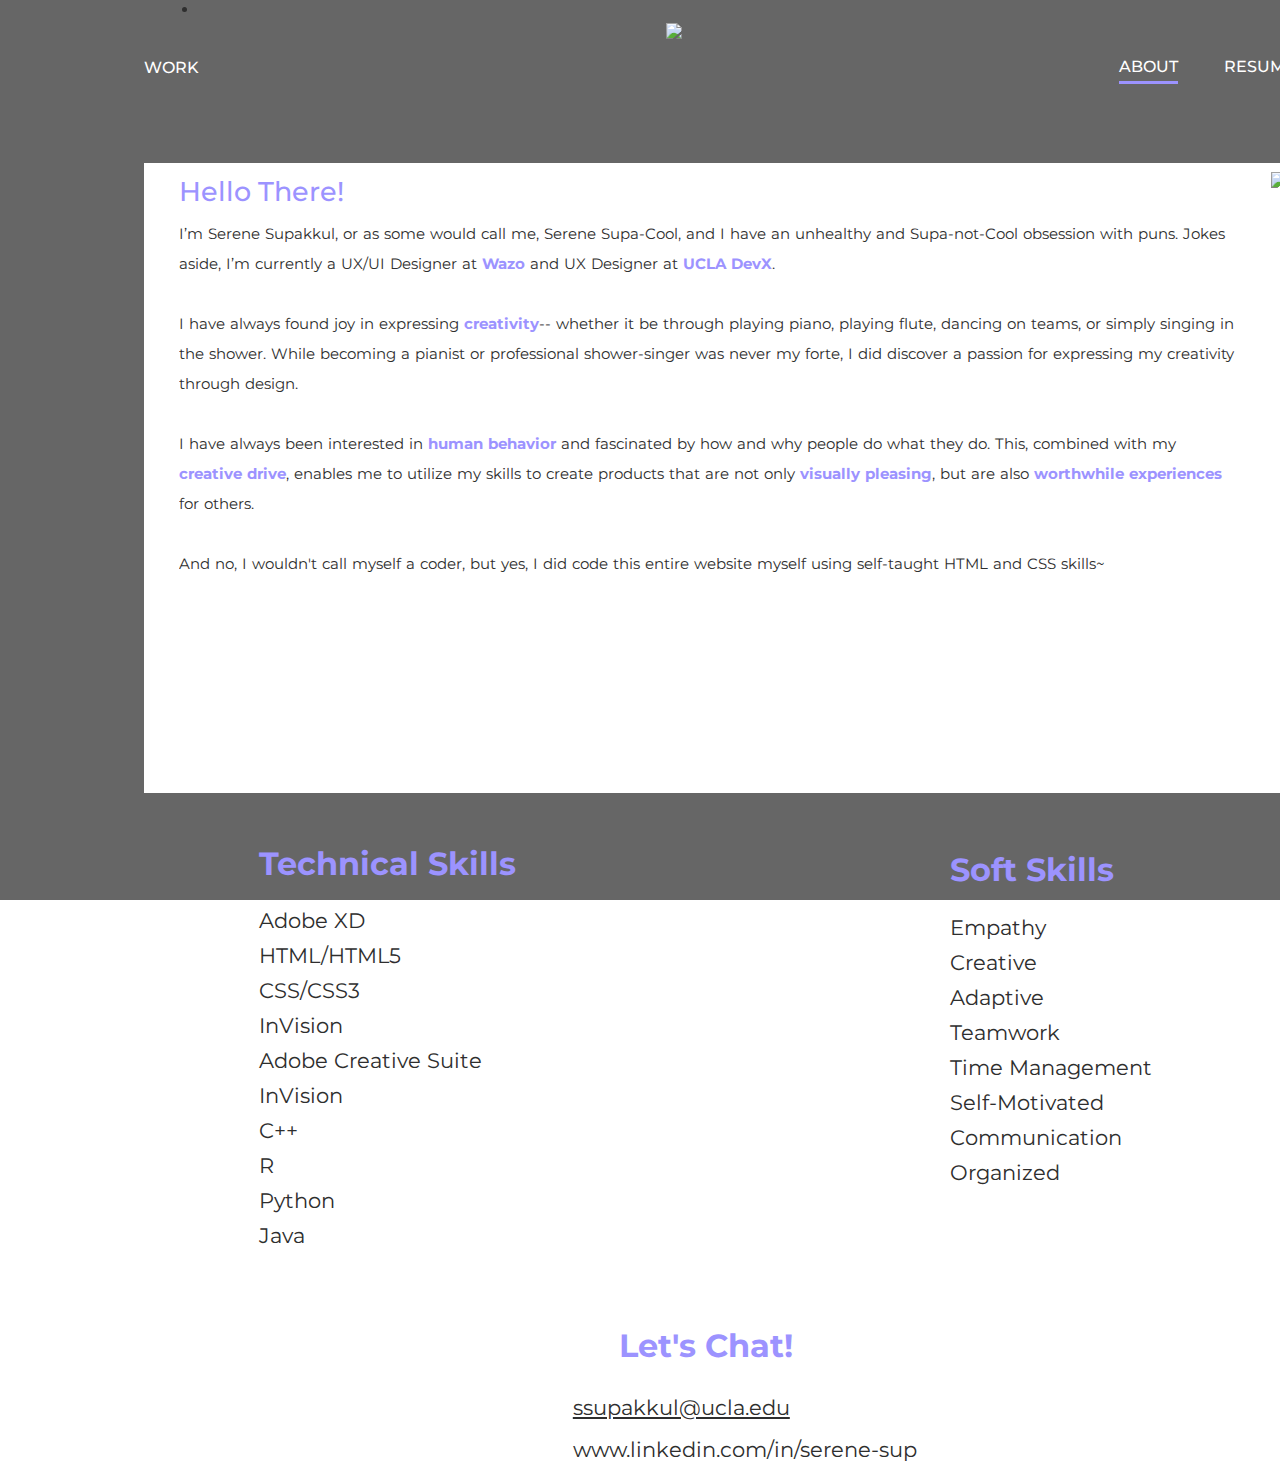
==== commit a2cf5177: "about" ====
--- a/about.html
+++ b/about.html
@@ -38,7 +38,7 @@
             
             <img src="images/profpic.jpg" class="avi">
             
-            <h2 class="about">I’m Serene Supakkul, or as some would call me, Serene Supa-Cool, and I have an unhealthy and Supa-not-Cool obsession with puns. Jokes aside, I’m a <span class="in-text"> UI/UX Designer</span> studying Cognitive Science at UCLA and am currently a UX/UI Designer at <span class="in-text">Wazo</span> and UX Designer at <span class="in-text">UCLA DevX</span>. 
+            <h2 class="about">I’m Serene Supakkul, or as some would call me, Serene Supa-Cool, and I have an unhealthy and Supa-not-Cool obsession with puns. Jokes aside, I’m currently a UX/UI Designer at <span class="in-text">Wazo</span> and UX Designer at <span class="in-text">UCLA DevX</span>. 
                 <br><br>I have always found joy in expressing <span class="in-text">creativity</span>-- whether it be through playing piano, playing flute, dancing on teams, or simply singing in the shower. While becoming a pianist or professional shower-singer was never my forte, I did discover a passion for expressing my creativity through design. 
                 <br><br>I have always been interested in <span class="in-text">human behavior</span> and fascinated by how and why people do what they do. This, combined with my <span class="in-text">creative drive</span>, enables me to utilize my skills to create products that are not only <span class="in-text">visually pleasing</span>, but are also <span class="in-text">worthwhile experiences</span> for others.
                 
